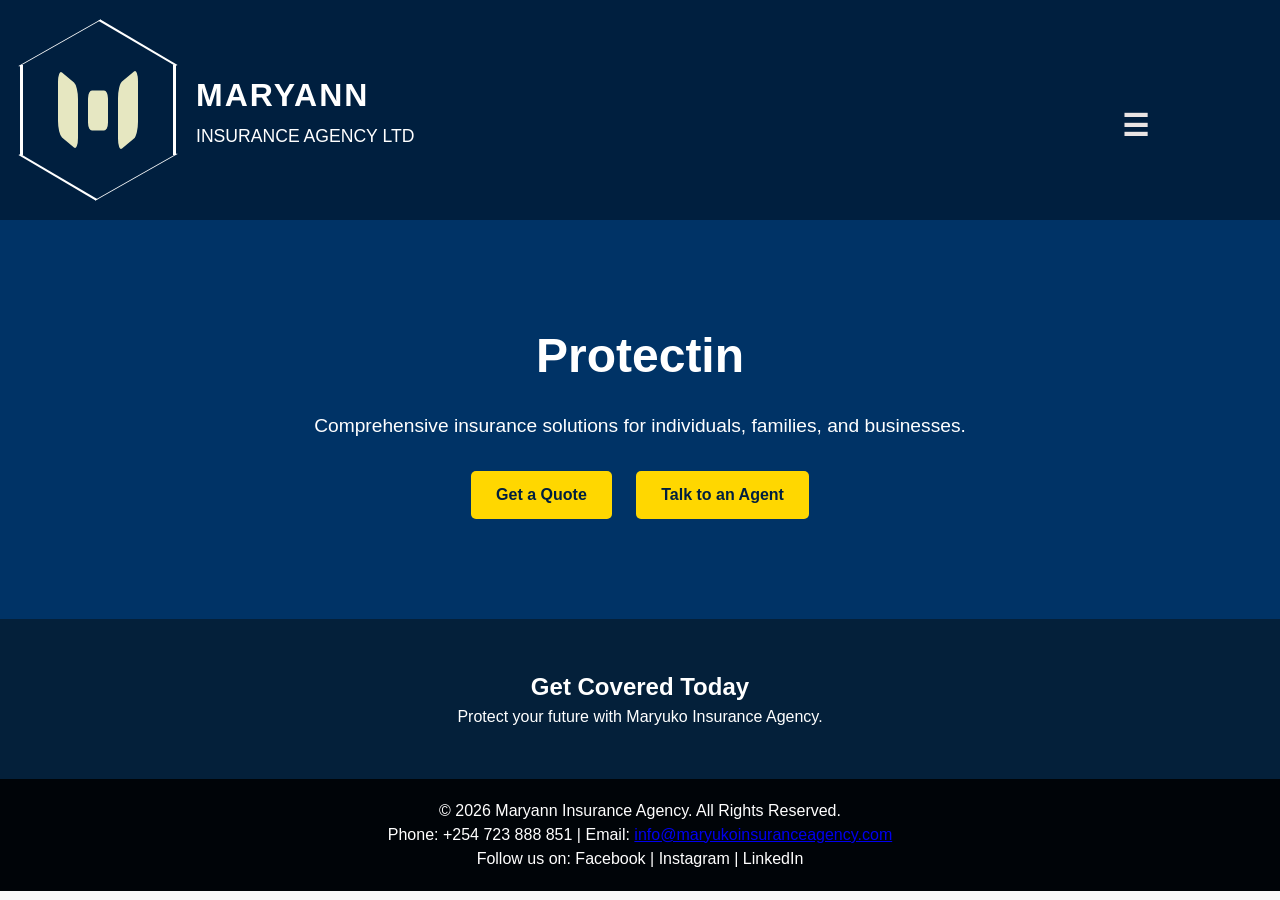
==== index.html @ e6e48c8b "Add files via upload" ====
<!DOCTYPE html>
<html lang="en">
    <head>
        <meta charset="UTF-8">
        <meta name="viewport" content="width=device-width, initial-scale=1.0">
        <meta name="description" content="Maryuko Insurance Agency provides reliable insurance solutions for you">
        <meta name="keywords" content="General insurance">
        <meta name="author" content="Patrick Soitaga Dikirr">

        <title>Maryuko Insurance Agency</title>
        <link rel="stylesheet" type="text/css" href="style.css">
    </head>
    <body>
        <!-- Header -->
        <header>
            <div class="logo-container" style="height: 190px;">
                <div class="hexagon">
                    <div class="bars">
                        <div class="trapezoidal-bar" style="height: 65px;"></div>
                        <div class="bar" style="height: 40px;"></div>
                        <div class="angled-bar" style="height: 67px;"></div>
                    </div>
                </div>
                <div class="logo-texts">
                    <div class="logo-text">MARYANN</div>
                    <div class="sub-text">INSURANCE AGENCY LTD</div>
                </div>
            </div>
            <!-- ============= Navigation ============= -->
            <div class="nav-wrapper">
                <!-- Humberger Icon -->
                <button class="menu-toggle" aria-label="Toggle navigation">
                    ☰
                </button>
                <!---Navigation Links-->
                <nav class="nav">

                    <!-- <a href="index.html" class="active">Home</a> -->
                    <a href="#" data-page="home">Home</a>
                    <a href="#" data-page="insurance">Insurance</a>
                    <a href="#" data-page="agents">Agents</a>
                    <a href="#" data-page="support">Customer Support</a>
                </nav>
            </div> 
            
            <!-- <a href="#" class="btn-quote">Get a Quote</a> -->
        </header>
        <main>
            
            <!-- ====== HOME PAGE ====== -->

            <section id="home" class="page active">
                <div class="hero">
                    <h1 id="hero-text"></h1>
                    <p>Comprehensive insurance solutions for individuals, families, and businesses.</p>
                    <a href="quote.html" class="btn">Get a Quote</a>
                    <a href="#" class="btn btn-outline">Talk to an Agent</a>
                </div>
                
                <!-- CTA Section -->
                <section class="cta">
                    <h2>Get Covered Today</h2>
                    <p>Protect your future with Maryuko Insurance Agency.</p>
                </section>
            </section>

            <!-- ========= INSURANCE PAGE ========= -->
            <section id="insurance" class="page">
                <h2>Insurance Services</h2>

                <div class="insurance-layout">

                    <!-- Left-side navigation -->

                    <div id="insuranceServices" class="insurance-services">
                        <button data-service="policies">Policies Management</button>
                        <button data-service="claims">Claims Processing</button>
                        <button data-service="certificates">Certificate Processing</button>
                    </div>

                    <!-- Right-side content area -->
                    <div class="insurance-content">      

                        <!-- ========= POLICIES PAGE ========= -->
                        <div id="policies" class="service-page">
                            <h1>Policies Management</h1>
                            <p>Manage your insurance policies with ease. View, update, and renew your policies all in one place.</p>

                        </div>
                        <!-- ========= CLAIMS PAGE ========= -->
                            
                        <div id="claims" class="service-page">
                                
                            <h1>Claims Processing</h1>
                                
                            <p>File and track your insurance claims with our streamlined process.</p>
                            
                        </div>

                         <!-- ========= CERTIFICATES PAGE ========= -->

                        <div id="certificates" class="service-page">
                            <div class="certificates-page">
                                <fieldset>
                                    <legend>Business Type</legend>
                                    <label for="businessType">
                                        <input type="radio" id="newBusiness" name="businessType" value="individual">
                                        New Business
                                    </label>
                                    <label for="businessType">
                                        <input type="radio" id="extension" name="businessType" value="business">
                                        Extension of Business
                                    </label>
                                    <label for="businessType">
                                        <input type="radio" id="renewal" name="businessType" value="renewal">
                                        Renewal of Business
                                    </label>
                                </fieldset>
                            </div>
                            <!-- Issue New certificate -->
                            <div id="certIssuance" class="certificate-pages">
                                <h2>Issue Certificate</h2>
                                <form id="certificateForm">
                                    <fieldset>
                                        <legend>Policy Details</legend>
                                        <label for="certificateType">Type of Certificate:</label>
                                        <select id="certificateType" name="certificateType" required>
                                            <option value="">Select Certificate Type</option>
                                            <option value="new">Type A - Bus</option>
                                            <option value="new">Type A - Matatu</option>
                                            <option value="new">Type A - Taxi</option>
                                            <option value="new">Type A - PSV Un  Vehicle</option>
                                            <option value="new">Type C - Private Vehicle</option>
                                            <option value="new">Type D - Motorcycle</option>
                                            <option value="new">Type D - PSV </option>
                                            <option value="new">Type D - Motor Cycle Commercial</option>
                                        </select>
                                        <fieldset class="cover-type">
                                            <legend>Type of Cover:</legend>
                                            <label for="thirdParty">
                                                <input type="radio" id="thirdParty" name="coverType" value="thirdParty">
                                                Third Party
                                            </label>
                                            <label for="comprehensive">
                                                <input type="radio" id="comprehensive" name="coverType" value="comprehensive">
                                                Comprehensive
                                            </label>
                                            <label for="thirdPartyFireTheft">
                                                <input type="radio" id="thirdPartyFireTheft" name="coverType" value="thirdPartyFireTheft">
                                                Third Party, Fire & Theft
                                            </label>
                                        </fieldset>

                                        <label for="policyNumber">Policy Number:</label>
                                        <input type="text" id="policyNumber" name="policyNumber" required>
                                        <label for="startDate">Start Date:</label>
                                        <input type="date" id="startDate" name="startDate" required>
                                        
                                        <label for="certificateType">Expiry Date Option:</label>
                                        <select id="expiryDateOption" name="expiryDateOption" required>
                                            <option value="">- Select -</option>
                                            <option value="week">Week</option>
                                            <option value="month">Month</option>
                                            <option value="year">Year</option>
                                        </select>
                                        <label for="expiryDuration">Expiry Duration:</label>
                                        <select type="number" name="expiryDuration" id="expiryDuration" required>
                                            <option value="">- Select -</option>
                                            <option value="number" min="1" max="4">1</option>
                                            <option value="month" min="1" max="11">1</option>
                                            <option value="year" min="1" max="1">1</option>
                                        </select>
                                        <label for="endDate">End Date:</label>
                                        <input type="date" id="endDate" name="endDate" required>
                                        <label for="sumInsured">Sum Insured:</label>
                                        <input type="number" id="sumInsured" name="sumInsured" required min="0">

                                    </fieldset>
                                    <fieldset>
                                        <legend>Insured Information</legend>
                                        <label for="insuredName">Insured Full Name:</label>
                                        <input type="text" id="insuredName" name="insuredName" required>
                                        <label for="insuredEmail">Insured Email Address:</label>
                                        <input type="email" id="insuredEmail" name="insuredEmail" required>
                                        <label for="insuredID">Insured ID Number:</label>
                                        <input type="text" id="insuredID" name="insuredID" required>
                                        <label for="insuredContact">Insured Contact Number:</label>
                                        <input type="tel" id="insuredContact" name="insuredContact" required pattern="[0-9]{10}">
                                        

                                    </fieldset>
                                    
                                    <fieldset>
                                        <legend>Vehicle Information</legend>
                                        <label for="regNo">Registration Number:</label>
                                        <input type="text" id="regNo" name="regNo" required>
                                        <label for="chasisNo">Chassis Number:</label>
                                        <input type="text" id="chasisNo" name="chasisNo" required>
                                        <label for="vehicleMake">Vehicle Make:</label>
                                        <input type="text" id="vehicleMake" name="vehicleMake" required>
                                        <label for="vehicleModel">Vehicle Model:</label>
                                        <input type="text" id="vehicleModel" name="vehicleModel" required>
                                        <label for="vehicleYear">Vehicle Year:</label>
                                        <input type="number" id="vehicleYear" name="vehicleYear" required min="1900" max="2024">
                                        <label for="engineNo">Engine Number:</label>
                                        <input type="text" id="engineNo" name="engineNo" required>
                                        <label for="pllNo">Passengers Capacity:</label>
                                        <input type="number" id="pllNo" name="pllNo" min="1">
                                        <label for="loadCapacity">Load Capacity:</label>
                                        <input type="number" id="loadCapacity" name="loadCapacity" min="1">
                                        <label for="cubicCapacity">Cubic Capacity:</label>
                                        <input type="number" id="cubicCapacity" name="cubicCapacity" min="1">

                                    </fieldset>
                                    <div id="formButtons">
                                        <button type="button" id="backToOptions">Back</button>
                                        <button type="submit">Submit</button>
                                    </div>
                                </form>
                        </div>
                    </div>
                </div>
             </section>

            <!-- ========= SUPPORT PAGE =========
             -->
            <section id="support" class="page">
                <h1>Customer Support</h1>
                <p>Contact our able Team through either of the platforms herein:</p>


            </section>

        </main>
        <!-- ========= Footer ========= -->
        <footer>
            <p>&copy; <span id="year"></span> Maryann Insurance Agency. All Rights Reserved.</p>
            <p>Phone: +254 723 888 851 | Email: <a href="mailto:info@maryukoinsuranceagency.com">info@maryukoinsuranceagency.com</a></p>
            <p>Follow us on: Facebook | Instagram | LinkedIn</p>
        </footer>

        <script src="script.js"></script>

    </body>

</html>
---- style.css ----
/*========= Global Reset =========*/

* {
    margin: 0;
    padding: 0;
    box-sizing: border-box;
}

body {
    font-family: Arial, sans-serif;
    line-height: 1.5;
    background-color: #f9f9f9;
    color: #333;
    width: 100%;
    min-height: 100vh;
}

/* ================== Header ================== */

header {
    background-color: #001f3f;
    color: white;
    display: flex;
    justify-content: center;
    align-items: center;
    padding: 15px 20px;

}

header nav ul {
    list-style: none;
    display: flex;
    gap: 20px;
    margin: 0 20px;
}

header nav ul li a {
  color: white;
  text-decoration: none;
  font-weight: bold;
  transition: color 0.3s ease;
}


nav ul li a.active {
  color: white;
  border-bottom: 2px solid white;
}

header nav ul li a:hover {
  color: #ffd700; /* gold hover */
}

.btn-quote {
  background-color: #ffd700;
  color: #001f3f;
  padding: 8px 20px;
  border-radius: 4px;
  text-decoration: none;
  font-weight: bold;
  transition: background 0.3s ease;
}

.btn-quote:hover {
  background-color: #808080;
}

/* ====== Logo Container ====== */
.logo-container {
  display: flex;
  align-items: center;
  gap: 20px;
  margin: 0 auto;
  width: 90%;
  height: inherit;

}

/* Hexagon Shape */
.hexagon {
  position: relative;
  width: 156px;
  height: 90px;
  background-color: transparent;
  border-left: solid 3px white;
  border-right: solid 3px white;

}

.hexagon:before,
.hexagon:after {
  content: "";
  position: absolute;
  width: 109px;
  height: 112px;
  background: transparent;
  left: 20px;
  border-left: solid 1px white;
  border-top: solid 3px white;
}

.hexagon:before {
  top: -57px;
  transform: scaleY(0.5785) rotate(45.5deg);
}

.hexagon:after {
  bottom: -57px;
  transform: scaleY(0.5785) rotate(-134.5deg);
}

/* Bars inside hexagon (M design) */
.bars {
  position: absolute;
  top: 50%;
  left: 50%;
  display: flex;
  transform: translate(-50%, -50%);
  flex-direction: row;
  justify-content: center;
  align-items: center;
  gap: 10px;
}

.bar, .angled-bar, .trapezoidal-bar {
  width: 20px;
  background-color: rgba(255, 253, 208, 0.9); /* creamish */
  border-radius: 20%;
}

.angled-bar {
  transform: skew(0, -40deg);
}

.trapezoidal-bar {
  transform: skew(0, 40deg);
}

/* Logo Texts */
.logo-texts {
  display: flex;
  flex-direction: column;
  justify-content: center;
}

.logo-text {
  font-size: 2em;
  font-weight: bold;
  letter-spacing: 2px;
}

.sub-text {
  font-size: 1.1em;
  margin-top: 4px;
}

  /* ======= Navigation toggle ======= */

  .nav-wrapper {
    position: relative;
  }

  .menu-toggle {
    font-size: 30px;
    background: none;
    border: none;
    color: #e9e4e4;
    cursor: pointer;
    
  }

  .nav {
    position: absolute;
    top: 100%;
    right: 0;
    text-align: center;
    background-color: rgba(252, 246, 246, 0.6);
    font-size: 1.2rem;
    display: none;
    flex-direction: column;
    min-width: 20px;
    border-radius: 8px;
    box-shadow: 0 8px 16px rgba(0, 0, 0, 0.9);
  }

  /* Show nav when active */
  .nav.active {
    display: flex;
  }

  .nav a {
    color: #09068d9c;
    padding: 12px 20px;
    text-decoration: none;
    transition: background-color 0.3s ease;
    border-bottom: 1px solid rgba(255, 255, 255, 0.2);

  }

  .nav a:hover {
    background-color: rgba(221, 155, 155, 0.8);
  }  

  .nav a.active {
    font-weight: bold;
  }


  /* ====== Hero Section ====== */
.hero {
  background-color: #003366; /* dark blue background */
  color: white;
  text-align: center;
  padding: 100px 20px;
}

.hero h1 {
  font-size: 3em;
  margin-bottom: 20px;
}

.hero p {
  font-size: 1.2em;
  margin-bottom: 30px;
}

.hero a {
  display: inline-block;
  margin:  0 10px;
  padding: 12px 25px;
  border-radius: 5px;
  background-color: #ffd700;
  color: #001f3f;
  text-decoration: none;
  font-weight: bold;
  transition: background 0.3s ease;
}

.hero a:hover {
  background-color: #96948d;
}

/* ===== DISPLAY SPA SECTIONS ==== */
.page {
    display: none;
}

.page.active {
    display: block;
}

/* ================= QUOTE SECTION ================= */
.quote-section {
  background-color: #8a8d91;
  color: white;
  text-align: center;
  padding: 60px 20px;
}

/* --------- FORM CONTAINER --------- */

.quote-form {
  display: flex;
  flex-direction: column;
  gap: 25px;

  background-color:#ffffff;
  padding: 40px;
  border-radius: 10px;
  max-width: 900px;
  margin: 30px auto;
  box-shadow: 0 6px 20px rgba(0, 0, 0, 0.15);
  color:#333
}

/* --------- FIELDSETS --------- */

.field {
  border: 1px solid #ccc;
  padding: 20px;
  border-radius: 8px;
  display: grid;
  grid-template-columns: 1fr 1fr;
  gap: 10px;
}

.field-info {
  display: flex;
  flex-direction: row;
  gap: 5px;
}
/* --------- LEGEND --------- */

.form-legend {
 grid-column: span 2;
 font-size: 1em;
 font-family: 'Segoe UI', Tahoma;
 font-weight: 200;
 color: #04203a; 
}

/* --------- INPUTS --------- */

input, select {
  padding: 10px;
  border: 1px solid #ccc;
  border-radius: 5px;
  width: 100%;
  font-size: 14px;
}

/* --------- Focus effect --------- */

input:focus, select:focus {
  border-color: #04203a;
  outline: none;
  box-shadow: 0 0 5px rgba(4, 32, 58, 0.5);
}


/* --------- CHECKBOX GROUP --------- */

input[type="radio"]{
  width: auto;
  margin-right: 8px;
  padding: 0;
}

input[type="checkbox"]{
  width: auto;
  margin-right: 8px;
  padding: 0;
}


.checkbox-row label{
  display: flex;
  align-items: center;
  gap: 10px;
  cursor: pointer;
}

#riderSection {
  display: none;
}





/* --------- BUTTON --------- */

button {
  display: block;
  margin: 30px auto 0;
  width: 250px;
  padding: 14px;
  background-color: #04203a;
  color: #ffd700;
  border: none;
  border-radius: 6px;
  font-size: 16px;
  font-weight: bold;
  cursor: pointer;
  transition: all 0.3s ease;
  

}
button:hover {
  background-color: #5f5506;
  transform: translateY(-2px)
}

@media (max-width: 768px) {

  .field {
    grid-template-columns: 1fr;
  }

  .form-legend,
  .checkbox-row,
  button {
    grid-column: span 1;
  }

}

/* --------- SUBTEXT --------- */


.quote-subtext{
  color: #ffd700;
  font-size: 1.2rem
}

/* --------- Quote Result --------- */

#result {
  margin-top:  20px;
  background: #fff;
  color: #04203a;
  padding: 20px;
  border-radius: 8px;
  text-align: left;
  max-width: 600px;
  margin-left: auto;
  margin-right: auto;
  box-shadow: 0 4px 10px rgba(0,0,0,0.1);
}

/* ================== END OF QUOTE SECTION ================== */  


/*================== Insurance Section ================== */

.insurance-layout {
  display: grid;
  grid-template-columns: 250px 1fr; /* fixed width for services, flexible for content */
  gap: 0; /* remove gaps between columns */
  margin-top: 20px;
  align-items: start; /* ensure both start at the top */
}



/* LEFT SIDE (NAV TABS) */
.insurance-services {
  display: flex;
  flex-direction: column;
  gap: 10px;
  padding: 15px;
  border: 1px solid #04203a;
  

  padding: 15px;
  border-right: 2px solid #000408; /* ✅ vertical separator */
  margin-bottom: 10px;
}

/* Buttons inside sidebar */
.insurance-services button{
  width: 100%;
  margin: 0;
  text-align: left;
  background-color: #04203a;
  color: #ffd700;
  border-radius: 6px;
  cursor: pointer;
  transition: 0.3s ease;

}
/* Hover effect for buttons */
.insurance-services button:hover {  
  background-color: #003366;
  color: white;
}


button[type="service-button"]:hover {
  background-color: #04203a;
  color: white;
}




/* Right side (Content) */
.insurance-content {
    text-align: left;
    border-left: none;
    border-top: 2px solid #000408;
    padding: 20px;
  }

/* service pages */
.service-page {
  display: none;
  background-color: #ece4e4;
  padding: 20px;
  border-radius: 8px;
  
}

.service-page.active {
  display: block;
}

/* Fix global button centering issues ONLY inside content */
.insurance-content button {
  margin: 10px 0;
  width: auto;
}

/* Submit button inside content */

/*section title */
#insurance>h2 {
  width: 100%;
  padding-top: 20px;
  border-bottom: 2px solid #000408;

}


/* =========== MOBILE STYLES =========== */
@media (max-width: 768px) {
  #insuranceServices {
    width: 100%;
  }


}


@media (max-width: 768px) {
  .insurance-layout {
    grid-template-columns: 1fr 1fr; /* stack layout */
  }

   .insurance-services {
    border-right: none;
    border-bottom: 2px solid #000408;
  }
  .insurance-content {
    padding: 15px 0;
  }

}


/* ---------- Certificates Page ---------- */
.certificates-page {
  display: block;
  background-color: #fff;
  border: none;
  padding: 20px;
  border-radius: 6px;
  font-size: 16px;
  cursor: pointer;
  transition: background-color 0.3s ease;
  
}

/*fieldset styling */
.certificates-page fieldset {
  border: none;
  padding: 30px;
  border-radius: 8px;
  display: inline-flex;
  flex-direction: column;
  gap: 15px;

}

/* mobile fieldset adjustment */
@media (max-width: 768px) {
  .certificates-page fieldset {
    grid-template-columns: 1fr;
  }
}



/* container styling */
#certIssuance {
  display: none; /* control visibility with JS */

  background-color: #fff;
  padding: 40px;
  border-radius: 12px;
  box-shadow: 0 8px 25px rgba(0, 0, 0, 0.1);
  margin-top: 25px;

}
/*Title styling */
#certIssuance h2 {
  text-align: center;
  margin-bottom: 30px;
  color: #04203a;
}

/* form styling */
#certIssuance form {
  display: flex;
  flex-direction: column;
  gap: 25px;
}
/* fieldset styling */
#certIssuance fieldset {
  border: 1px solid #ccc;
  padding: 20px;
  border-radius: 10px;
  display: grid;
  grid-template-columns: 1fr 1fr;
  gap: 15px;

}


/* legend styling */
#certIssuance legend {
  grid-column: span 2;
  font-weight: bold;
  font-size: 16px;
  color: #04203a;

}
/* label styling */
#certIssuance label {
  font-weight: 400;
  font-size: 14px;
}
/* input and select styling */
#certIssuance input,
 #certIssuance select {
  width: 100%;

}

/* Radio Group Styling */

.cover-type {
  grid-column: span 2;
  display: flex;
  gap: 20px;
  flex-wrap: wrap;
}

/* Radio button cleanup */
#certIssuance input[type="radio"] {
  width: auto;
  margin-right: 6px;
  
}

#certIssuance label input[type="radio"] {
  margin-right: 8px;
  
}
/* Flex layout for radio button groups */
#certIssuance label {
  display: flex;
  align-items: center;
  gap: 10px;
  cursor: pointer;
}


  /*back button to appear at left and submit button at right*/

  #certIssuance button {
  width: 100%;
  max-width: 150px;
  margin: 20px 0;
  background-color: #04203a;
  color: #ffd700;
  font-size: 16px;

  }
  
  #formButtons {
    display: flex;
    justify-content: space-between;
  }
  

/* section title */
 #certIssuance h2 {
  text-align: center;
  margin-bottom: 20px;
  color: #04203a;
} 
/* Mobile responsiveness */
@media (max-width: 768px) {
  #certIssuance fieldset {
    grid-template-columns: 1fr 1fr;
  }
  #certIssuance legend {
    grid-column: span 1;
  }
}







/* ================== Issuance of Certificate ================== */




/*================== Footer Links ================== */
/* ================== Media Queries ================== */


/* ================= Footer Section ================= */

.cta {
  background-color: #04203a;
  color: white;
  text-align: center;
  padding: 50px 20px;
}


footer {
  background-color: #000408;
  color: white;
  text-align: center;
  padding: 20px;
}

.footer p {
  margin: auto;
}
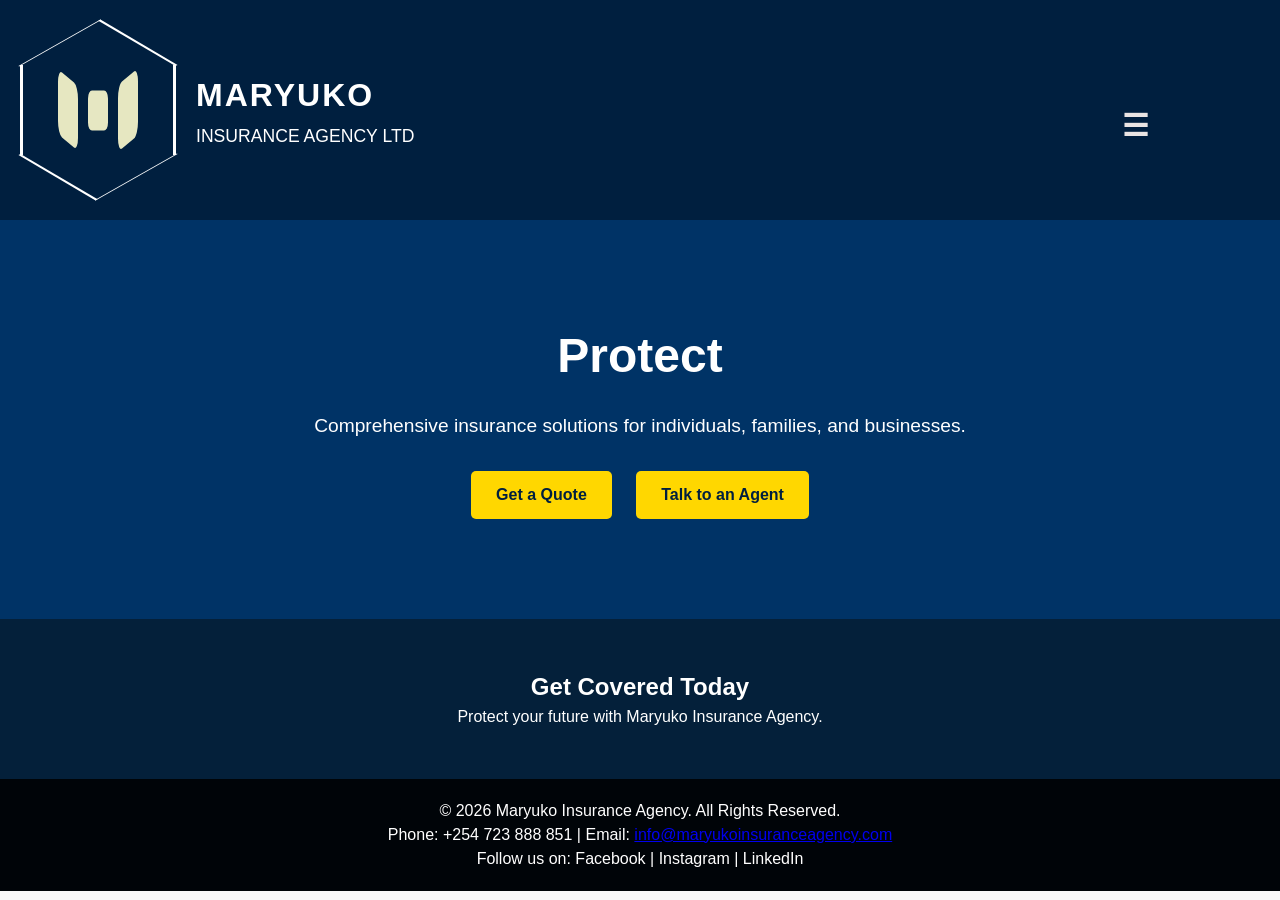
==== commit 7e5b2402: "Add files via upload" ====
--- a/index.html
+++ b/index.html
@@ -22,7 +22,7 @@
                     </div>
                 </div>
                 <div class="logo-texts">
-                    <div class="logo-text">MARYANN</div>
+                    <div class="logo-text">MARYUKO</div>
                     <div class="sub-text">INSURANCE AGENCY LTD</div>
                 </div>
             </div>
@@ -135,22 +135,6 @@
                                             <option value="new">Type D - PSV </option>
                                             <option value="new">Type D - Motor Cycle Commercial</option>
                                         </select>
-                                        <fieldset class="cover-type">
-                                            <legend>Type of Cover:</legend>
-                                            <label for="thirdParty">
-                                                <input type="radio" id="thirdParty" name="coverType" value="thirdParty">
-                                                Third Party
-                                            </label>
-                                            <label for="comprehensive">
-                                                <input type="radio" id="comprehensive" name="coverType" value="comprehensive">
-                                                Comprehensive
-                                            </label>
-                                            <label for="thirdPartyFireTheft">
-                                                <input type="radio" id="thirdPartyFireTheft" name="coverType" value="thirdPartyFireTheft">
-                                                Third Party, Fire & Theft
-                                            </label>
-                                        </fieldset>
-
                                         <label for="policyNumber">Policy Number:</label>
                                         <input type="text" id="policyNumber" name="policyNumber" required>
                                         <label for="startDate">Start Date:</label>
@@ -176,6 +160,21 @@
                                         <input type="number" id="sumInsured" name="sumInsured" required min="0">
 
                                     </fieldset>
+                                    <fieldset class="cover-type">
+                                            <legend>Type of Cover:</legend>
+                                            <label for="thirdParty">
+                                                <input type="radio" id="thirdParty" name="coverType" value="thirdParty">
+                                                Third Party
+                                            </label>
+                                            <label for="comprehensive">
+                                                <input type="radio" id="comprehensive" name="coverType" value="comprehensive">
+                                                Comprehensive
+                                            </label>
+                                            <label for="thirdPartyFireTheft">
+                                                <input type="radio" id="thirdPartyFireTheft" name="coverType" value="thirdPartyFireTheft">
+                                                Third Party, Fire & Theft
+                                            </label>
+                                        </fieldset>
                                     <fieldset>
                                         <legend>Insured Information</legend>
                                         <label for="insuredName">Insured Full Name:</label>
@@ -221,20 +220,148 @@
                     </div>
                 </div>
              </section>
-
-            <!-- ========= SUPPORT PAGE =========
-             -->
-            <section id="support" class="page">
+             <section id="agents" class="page">
+                <h1>Agents Section</h1>
+                <p>Join our team of experienced insurance agents by signing up and if already registered, log in to your account.</p>
+                <div class="agent-options">
+                    <a href="#" data-agent="sign-up" class="btn">Sign Up</a>
+                    <a href="#" data-agent="login" class="btn btn-outline">Login</a>
+                </div>
+                <!-- Agent Sign Up Form -->
+                 <div id="agentForms">
+                    <div id="sign-up" class="agent-forms">
+                        <h2>Agent Sign Up</h2>
+                        <form id="signUpForm">
+                            <fieldset>
+                                <legend>Personal Information</legend>
+                                <label for="fullName">Full Name:</label>
+                                <input type="text" id="fullName" name="fullName" required placeholder="John Doe">
+                                <label for="idNumber">ID Number:</label>
+                                <input type="text" id="idNumber" name="idNumber"  required placeholder="12345678">
+                                <label for="kraPin">KRA Pin:</label>
+                                <input type="text" id="kraPin" name="kraPin" required>
+                                <label for="gender">Gender:</label>
+                                <select id="gender" name="gender" required>
+                                    <option value="">Select Gender</option>
+                                    <option value="male">Male</option>
+                                    <option value="female">Female</option>
+                                    <option value="other">Other</option>
+                                </select>
+                                <label for="maritalStatus">Marital Status:</label>
+                                <select id="maritalStatus" name="maritalStatus" required>
+                                    <option value="">Select Marital Status</option>
+                                    <option value="single">Single</option>
+                                    <option value="married">Married</option>
+                                    <option value="divorced">Divorced</option>
+                                    <option value="widowed">Widowed</option>
+                                </select>
+                                <label for="email">Email Address:</label>
+                                <input type="email" id="email" name="email" required placeholder="john.doe@example.com">
+                                <label for="phone">Phone Number:</label>
+                                <input type="tel" id="phone" name="phone" required pattern="[0-9]{10}" placeholder="0700123456">
+
+                            </fieldset>
+                            <fieldset>
+                                <legend>Academic Qualifications</legend>
+                                <label for="education">Education Level:</label>
+                                <select id="education" name="education" required>
+                                    <option value="">Select Education Level</option>
+                                    <option value="high-school">High School</option>
+                                    <option value="diploma">Diploma</option>
+                                    <option value="bachelor">Bachelor's Degree</option>
+                                    <option value="master">Master's Degree</option>
+                                    <option value="phd">PhD</option>
+                                </select>
+                                <label for="courseOfStudy">Course of Study:</label>
+                                <select name="courseOfStudy" id="courseOfStudy" required>
+                                    <option value="">Select Course of Study</option>
+                                    <option value="business-administration">Business Administration</option>
+                                    <option value="accounting">Accounting</option>
+                                    <option value="finance">Finance</option>
+                                    <option value="marketing">Marketing</option>
+                                    <option value="actuarial-science">Actuarial Science</option>
+                                    <option value="other">Other</option>
+                                </select>
+                            </fieldset>
+                    
+                            <fieldset>
+                                <legend>Agency Information</legend>
+                                <label for="agencyName">Agency Name:</label>
+                                <input type="text" id="agencyName" name="agencyName" required placeholder="ABC Insurance Agency">
+                                <label for="licenseNumber">IRA License Number:</label>
+                                <input type="text" id="licenseNumber" name="licenseNumber" required placeholder="IRA123456">
+
+                            </fieldset>
+                            <fieldset>
+                                <legend>Location</legend>
+                                <label for="county">County:</label>
+                                <input type="text" id="county" name="county" required placeholder="Nairobi">
+                                <label for="town">Town:</label>
+                                <input type="text" id="town" name="town" required placeholder="Westlands">
+                            </fieldset>
+                            <fieldset>
+                                <legend>Experience</legend>
+                                <label for="experience">Years of Experience:</label>
+                                <input type="number" id="experience" name="experience" required min="0">
+                            </fieldset>
+
+                            <fieldset>
+                                <legend>Account Security</legend>
+                                <label for="password">Password:</label>
+                                <input type="password" id="password" name="password" required placeholder="afq@123#" minlength="6">
+                                <label for="confirmPassword">Confirm Password:</label>
+                                <input type="password" id="confirmPassword" name="confirmPassword" required placeholder="afq@123#" minlength="6">
+                            </fieldset>
+                            <div id="signUpButtons">
+                                <button type="button" class="backToAgentOptions">Back</button>
+                                <button type="submit" class="signUp">Sign Up</button>
+                            </div>
+                            
+                        </form>
+                        
+                    </div>
+                    <!-- Agent Login Form -->
+                    <div id="login" class="agent-forms">
+                        <form id="loginForm">
+                            <fieldset>
+                                <legend>Agent Login</legend>
+                                <label for="loginEmail">Email Address:</label>
+                                <input type="email" id="loginEmail" name="loginEmail" required placeholder="john.doe@example.com">
+                                <label for="loginPassword">Password:</label>
+                                <input type="password" id="loginPassword" name="loginPassword" required placeholder="afq@123#">
+                            </fieldset>
+                            <!--- Forgot Password Link -->
+                            <p><a href="#forgotPassword">Forgot Password?</a></p>
+                            <div id="formButtons">
+                                <button type="button" class="backToAgentOptions">Back</button>
+                                <button type="submit">Login</button>
+                            </div>
+                            
+                        </form>
+                    </div>
+
+                </div>
+             </section>
+             <!-- ========= SUPPORT PAGE ========= -->
+             <section id="support" class="page">
                 <h1>Customer Support</h1>
-                <p>Contact our able Team through either of the platforms herein:</p>
-
-
+                <p>Need help or have questions?</p>
+                <p>Our customer support team is here to help you with any questions or concerns you may have about your insurance needs.</p>
+                <p>Contact our customer support team for assistance with your insurance needs.</p>
+                <div class="support-options">
+                    <a href="#" id="liveChatBtn" class="btn">Live Chat</a>
+                    <a href="#" id="whatsappBtn" class="btn btn-outline">WhatsApp</a>
+                    <a href="mailto:dikirrpatrick@gmail.com" class="btn btn-outline">Email Us</a>
+                    <a href="#" id="callBtn" class="btn btn-outline">Call Us</a>
+                    <a href="#" id="visitBtn" class="btn btn-outline">Visit Us</a>
+                    <a href="#" id="faqBtn" class="btn btn-outline">FAQs</a>
+                </div>
             </section>
 
         </main>
         <!-- ========= Footer ========= -->
         <footer>
-            <p>&copy; <span id="year"></span> Maryann Insurance Agency. All Rights Reserved.</p>
+            <p>&copy; <span id="year"></span> Maryuko Insurance Agency. All Rights Reserved.</p>
             <p>Phone: +254 723 888 851 | Email: <a href="mailto:info@maryukoinsuranceagency.com">info@maryukoinsuranceagency.com</a></p>
             <p>Follow us on: Facebook | Instagram | LinkedIn</p>
         </footer>
--- a/style.css
+++ b/style.css
@@ -320,13 +320,13 @@
 
 /* --------- CHECKBOX GROUP --------- */
 
-input[type="radio"]{
+.checkbox-row input[type="radio"]{
   width: auto;
   margin-right: 8px;
   padding: 0;
 }
 
-input[type="checkbox"]{
+.checkbox-row input[type="checkbox"]{
   width: auto;
   margin-right: 8px;
   padding: 0;
@@ -514,7 +514,7 @@
 
 @media (max-width: 768px) {
   .insurance-layout {
-    grid-template-columns: 1fr 1fr; /* stack layout */
+    grid-template-columns: 1fr; /* stack layout */
   }
 
    .insurance-services {
@@ -540,6 +540,12 @@
   transition: background-color 0.3s ease;
   
 }
+/* Radio button cleanup */
+.certificates-page input[type="radio"] {
+  width: auto;
+  margin-right: 8px;
+  padding: 0;
+}
 
 /*fieldset styling */
 .certificates-page fieldset {
@@ -622,14 +628,21 @@
 .cover-type {
   grid-column: span 2;
   display: flex;
+  flex-direction: column;
   gap: 20px;
-  flex-wrap: wrap;
+  
+}
+
+.cover-type input[type="radio"] {
+  width: auto;
+  padding: 0;
+  margin-right: 8px;
 }
 
 /* Radio button cleanup */
 #certIssuance input[type="radio"] {
   width: auto;
-  margin-right: 6px;
+  padding: 0;
   
 }
 
@@ -650,7 +663,7 @@
 
   #certIssuance button {
   width: 100%;
-  max-width: 150px;
+  max-width: 100px;
   margin: 20px 0;
   background-color: #04203a;
   color: #ffd700;
@@ -661,6 +674,26 @@
   #formButtons {
     display: flex;
     justify-content: space-between;
+    margin: 20px;
+  }
+
+  #formButtons button {
+    width: 48%;
+    padding: 12px;
+    border-radius: 6px;
+    font-size: 15px;
+  }
+
+  /* Back button styling */
+  #backToOptions {
+    background-color: #ccc;
+    color: #000
+  }
+
+  /* Submit button styling */
+  #formButtons button[type="submit"] {
+    background-color: #04203a;
+    color: #ffd700;
   }
   
 
@@ -672,27 +705,297 @@
 } 
 /* Mobile responsiveness */
 @media (max-width: 768px) {
+  #certIssuance {
+    padding: 20px;
+  }
+
   #certIssuance fieldset {
-    grid-template-columns: 1fr 1fr;
+    grid-template-columns: 1fr;
   }
   #certIssuance legend {
     grid-column: span 1;
   }
-}
-
-
-
-
-
-
-
-/* ================== Issuance of Certificate ================== */
-
-
-
-
-/*================== Footer Links ================== */
-/* ================== Media Queries ================== */
+  
+  #formButtons {
+    flex-direction: row;
+    gap: 10px;
+  }
+
+  #formButtons button {
+    width: 100%;
+  }
+}
+
+
+/* ================== AGENT SECTION ================== */
+/* This section manages the display of agent account options and forms. It uses flexbox for layout and toggles visibility based on user interaction. The agent options are displayed as links, and clicking on them hides the options and shows the corresponding forms. */
+#agents h1 {
+  margin-top: 30px;
+  color: #04203a;
+  font-weight: bold;
+  font-size: 20px;
+}
+
+#agents p {
+  margin: 10px;
+  color: #333;
+  font-size: 14px;
+}
+
+#agents a {
+  padding: 12px;
+  margin: 10px;
+  
+}
+
+.agent-options {
+  display: flex;
+  justify-content: space-between;
+  gap: 20px;
+  margin: 30px;
+
+}
+/* Style for the links in agent options */
+.agent-options a {
+  flex: 1;
+  padding: 15px;
+  background-color: #04203a;
+  color: #ffd700;
+  text-align: center;
+  border-radius: 6px;
+  text-decoration: none;
+  font-weight: bold;
+  transition: background-color 0.3s ease;
+}
+
+.agent-options a:hover {
+  background-color: #003366;
+  color: white;
+}
+
+.agent-forms {
+  display: none;
+
+    
+  background-color: #fff;
+  padding: 30px;
+  border-radius: 8px;
+  box-shadow: 0 6px 20px rgba(0, 0, 0, 0.15);
+}
+
+.agent-forms.active {
+  display: block;
+}
+
+.agent-forms h2 {
+  text-align: left;
+  margin-bottom: 20px;
+  color: #04203a;
+  font-size: 16px;
+}
+
+.agent-forms form {
+  display: flex;
+  flex-direction: column;
+  align-items: center;
+  gap: 20px;
+}
+
+.agent-forms fieldset {
+  border: 1px solid #ccc;
+  padding: 20px;
+  border-radius: 10px;
+  display: grid;
+  grid-template-columns: 1fr 1fr;
+  gap: 20px;
+  width: 100%;
+}
+
+.agent-forms legend {
+  grid-column: span 2;
+  font-weight: bold;
+  font-size: 15px;
+  color: #04203a;
+
+}
+
+.agent-forms label {
+  display: block;
+  margin-bottom: 5px;
+  font-weight: 400;
+  font-size: 14px;
+}
+
+.agent-forms input {
+  padding: 12px 15px;
+  border: 1px solid #ccc;
+  border-radius: 5px;
+  outline: none;
+  font-size: 14px;
+  width: 100%;
+  margin-bottom: 15px;
+}
+
+
+
+.agent-forms input,
+.agent-forms select {
+  display: block;
+  width: 100%;
+  max-width: 400px;
+}
+
+/* Flex layout for form fields */
+.agent-forms fieldset div {
+  display: flex;
+  flex-direction: column;
+  gap: 10px;
+}
+
+
+/* Submit button styling */
+.agent-forms button {
+  width: 48%;
+  max-width: none;
+  margin: 20px auto 0;
+  background-color: #04203a;
+  color: #ffd700;
+  font-size: 16px;
+  border: none;
+  border-radius: 6px;
+  cursor: pointer;
+  transition: background-color 0.3s ease;
+}
+
+.agent-forms button:hover {
+  background-color: #003366;
+  color: white;
+}
+
+#signUpButtons {
+  display: flex;
+  justify-content: space-between;
+  width: 100%;
+  max-width: 300px;
+}
+
+/* Sign Up and log in buttons */
+#signUpButtons button {
+  width: 48%;
+  padding: 12px;
+  border-radius: 6px;
+  font-size: 15px;
+}
+
+#formButtons {
+  display: flex;
+  justify-content: space-between;
+  margin: 20px;
+}
+
+#formButtons button {
+  width: 48%;
+  padding: 12px;
+  border-radius: 6px;
+  font-size: 15px;
+}
+
+.agent-forms input:focus {
+  border-color: #04203a;
+  box-shadow: 0 0 5px rgba(4, 32, 58, 0.5);
+}
+
+
+/* Mobile responsiveness */
+@media (max-width: 768px) {
+  .agent-forms fieldset {
+    grid-template-columns: 1fr;
+  }
+
+    .agent-form input,
+    .agent-form select {
+      max-width: 100%;
+    } 
+
+  .agent-forms legend {
+    grid-column: span 1;
+  }
+
+  #signUpButtons {
+    flex-direction: row;
+    gap: 10px;
+  }
+
+  #signUpButtons button {
+    width: 100%;
+  }
+}
+
+/* ================== END OF AGENT SECTION ================== */
+/* ================== SUPPORT SECTION ================== */
+#support {
+  background-color: #e9ecf0;
+  color: #333;
+  text-align: center;
+  padding: 40px 20px;
+}
+
+#support h1 {
+  color:#04203a;
+  margin-bottom: 10px;
+}
+
+#support p {
+  max-width: 600px;
+  margin: 10px auto;
+  color: #555;
+  font-size: 15px;
+  text-align: left;
+  
+}
+
+/* BUTTON CONTAINER */
+.support-options {
+  display: grid;
+  grid-template-columns: repeat(auto-fit, minmax(180px, 1fr));
+  gap: 15px;
+  max-width: 700px;
+  margin: 30px auto;
+}
+
+/* BUTTON STYLE IMPROVEMENT */
+.support-options .btn {
+  padding: 14px;
+  border-radius: 8px;
+  text-align: center;
+  font-weight: bold;
+  text-decoration: none;
+  transition: all 0.3s ease;
+}
+
+/* PRIMARY BUTTON */
+.support-options .btn {
+  background-color: #04203a;
+  color: #ffd700;
+}
+
+/* OUTLINE BUTTON */
+.support-options .btn-outline {
+  background-color: transparent;
+  border: 2px solid #04203a;
+  color: #04203a;
+}
+
+/* HOVER EFFECT */
+.support-options .btn:hover {
+  background-color: #003366;
+  color: #fff;
+}
+
+.support-options .btn-outline:hover {
+  background-color: #04203a;
+  color: #ffd700;
+}
 
 
 /* ================= Footer Section ================= */
